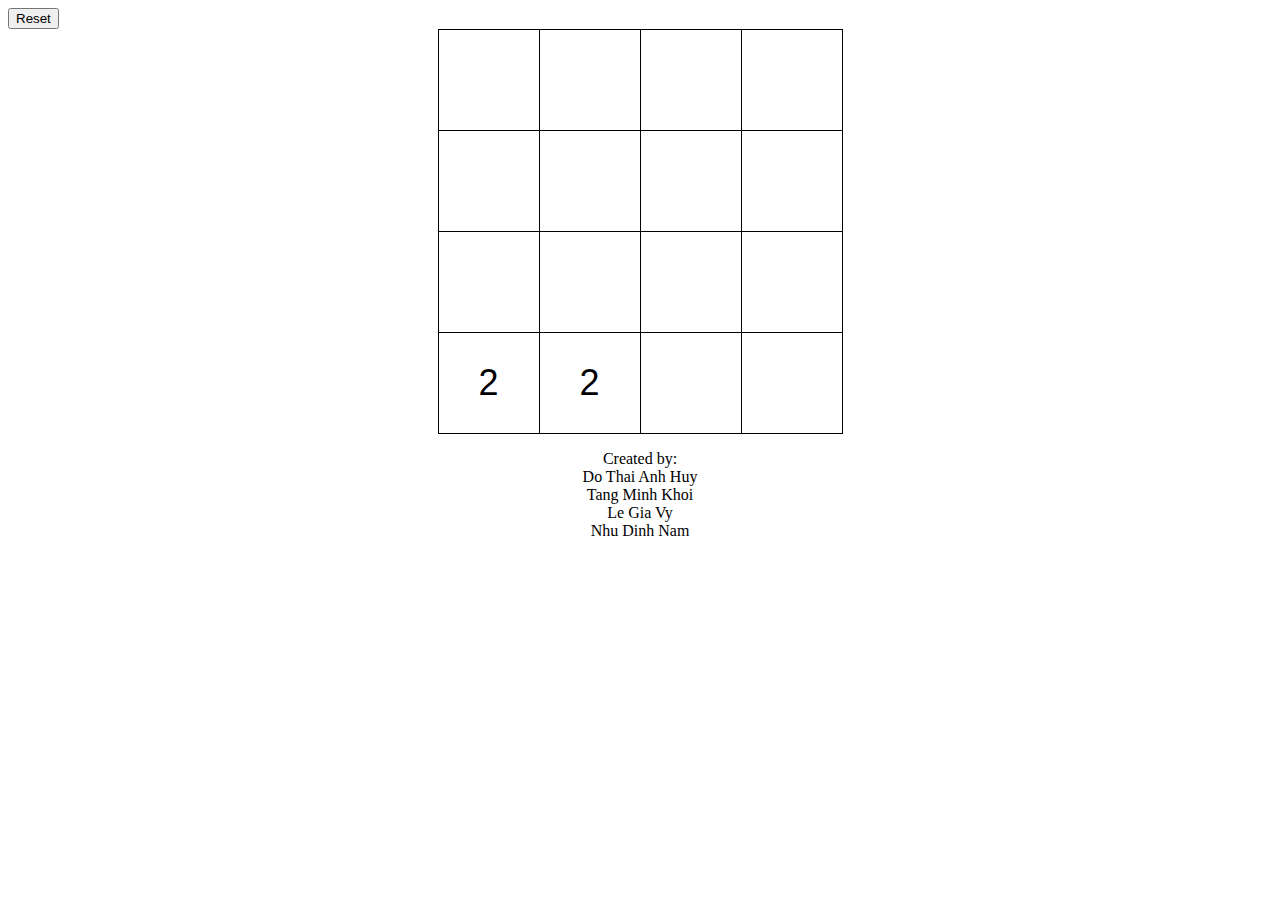
==== Game.html @ 62d71915 "Added: Visual UI, author" ====
<!DOCTYPE html>
<html>

<head>
    <link rel="stylesheet" href="Game.css">
</head>

<body>
    <script>
        window.addEventListener("keyup", checkKeyPressed, false);

        function checkKeyPressed(e) {
            if (e.keyCode == 65) {
                console.log("LEFT")
            }
            switch (e.keyCode) {
                case 65:
                case 37: {
                    console.log("LEFT")
                    moveLeft()
                    break
                }
                case 68:
                case 39: {
                    console.log("RIGHT")
                    moveRight()
                    break
                }
                case 87:
                case 38: {
                    console.log("UP")
                    moveUp()
                    break
                }
                case 83:
                case 40: {
                    console.log("DOWN")
                    moveDown()
                    break
                }
            }
        }

        function display() {
            var htmlCode = ""

            for (let i = 0; i <= height - 1; i++) {
                htmlCode += "<tr>"
                for (let j = 0; j <= width - 1; j++) {
                    if (block2D[i][j] === 0){
                        htmlCode += ("<td></td>")
                    } else{
                        htmlCode += ("<td>" + block2D[i][j] + "</td>")
                    }
                    
                }
                htmlCode += "</tr>"
            }
            document.getElementById("gameDisplay").innerHTML = htmlCode
        }

        //Board size
        var width = 4
        var height = 4

        //Increment value
        var blockIncrement = 2

        //This feature will be added later
        var stepCount = 0
        var totalPoint = 0

        // Create an 2D array
        var block2D = new Array(height)
        for (var i = 0; i < height; i++) {
            block2D[i] = new Array(width)
        }

        // Create an undo stack
        var undoStack = new Array()

        // Create a redo stack
        var redoStack = new Array()

        //Another way to create 2D array
        //var block2D = [...Array(height)].map(e => Array(width).fill(0));

        //Initialize array with all element is set to 0
        function reset() {
            for (let i = 0; i < height; i++) {
                for (let j = 0; j < width; j++) {
                    block2D[i][j] = 0
                    undoStack[i]
                }
            }

            addBlock()
            addBlock()
        }

        //Add random block
        function addBlock() {
            //Random from a specific range: (random * (max - min  + 1)) + min
            var randomX = Math.floor((Math.random() * width) + 0) //Range from 0 to width size. Eg: width = 4: 0 to 3
            var randomY = Math.floor((Math.random() * height) + 0)

            if (isDuplicateBlock(randomX, randomY)) {
                //console.log("DUPLICATED, add again");
                addBlock()
                return
            } else {
                block2D[randomY][randomX] = blockIncrement
                //console.log("PASSED");
            }

            display()
        }

        //Lose condition
        function isFullBlock() {
            for (var i = 0; i < height; i++) {
                for (var j = 0; j < width; j++) {
                    if (block2D[i][j] == 0) { //Empty block
                        return false
                    }
                    if (block2D[i][j] == block2D[i][j + 1]) { //Duplicate horizontal
                        return false
                    }
                    if (block2D[i][j] == block2D[i + 1][j]) { //Duplicate vertical
                        return false
                    }
                }
            }
            return true
        }

        function isDuplicateBlock(x, y) {
            return block2D[y][x] != 0
        }

        //Bug: move all blocks by 1 unit instead of moving all to the edge.
        function moveLeft() {
            mergeLeft()
            //Merging block first, pushing later
            for (var i = 0; i < height; i++) {
                for (var temp = 0; temp < width - 1; temp++) { //This line will repeat the moving block until all blocks are moved to the very left
                    for (var j = 0; j < width - 1; j++) {
                        if (block2D[i][j] == 0) { //Skip value 0 at the last element              
                            block2D[i][j] = block2D[i][j + 1]
                            block2D[i][j + 1] = 0
                        }
                    }
                }
            }
            console.log("Move left:")
            display()
            addBlock()
        }

        function mergeLeft() {
            for (var i = 0; i < height; i++) {
                for (var j = 0;
                    (j < width - 1) && (block2D[i][j] != 0); j++) {
                    //Apply selection sort
                    var marked = j

                    for (var k = marked + 1; k < width; k++) {
                        //If the pair of block has different value, switch to the next pair
                        if (block2D[i][k] != 0 && (block2D[i][marked] != block2D[i][k])) {
                            marked = k
                        }
                        //If same, merge value to the left
                        else if (block2D[i][k] != 0 && (block2D[i][marked] == block2D[i][k])) {
                            block2D[i][marked] += block2D[i][k]

                            //Delete the right hand side block and move to the next pair
                            block2D[i][k] = 0
                            j = k
                            break
                        }
                    }
                }
            }
            console.log("Merge block: \n")
        }

        function moveRight() {
            //Merging block first, pushing later
            mergeRight();

            for (var i = height - 1; i >= 0; i--) {
                for (var temp = width - 1; temp > 0; temp--) {
                    for (var j = width - 1; j > 0; j--) {
                        if (block2D[i][j] == 0) { //Skip value 0 at the last element
                            block2D[i][j] = block2D[i][j - 1];
                            block2D[i][j - 1] = 0;
                        }
                    }
                }
            }
            console.log("Move right:")
            display()
            addBlock()
        }

        function mergeRight() {
            for (var i = height - 1; i >= 0; i--) {
                for (var j = width - 1; j >= 0; j--) {
                    //Apply selection sort
                    if (block2D[i][j] != 0) {
                        var marked = j
                        for (var k = marked - 1; k >= 0; k--) {
                            //If the pair of block has different value, switch to the next pair
                            if (block2D[i][k] != 0 && (block2D[i][marked] != block2D[i][k])) {
                                marked = k
                            }
                            //If same, merge value to the left
                            else if (block2D[i][k] != 0 && (block2D[i][marked] == block2D[i][k])) {
                                block2D[i][marked] += block2D[i][k]

                                //Delete the right hand side block
                                block2D[i][k] = 0
                                j = k
                                break
                            }
                        }
                    }
                }
            }

            console.log("Merge block")
        }

        function moveUp() {
            //Merging block first, pushing later
            mergeUp()
            for (var j = 0; j < width; j++) {
                for (var temp = 0; temp < height - 1; temp++) {
                    for (var i = 0; i < height - 1; i++) {
                        if (block2D[i][j] == 0) { //Skip value 0 at the last element      
                            block2D[i][j] = block2D[i + 1][j]
                            block2D[i + 1][j] = 0
                        }
                    }
                }
            }

            console.log("Move up:")
            printBoardSimple()
            display()
            addBlock()
        }

        function mergeUp() {
            for (var j = 0; j < width; j++) {
                for (var i = 0; (i < height - 1) && (block2D[i][j] != 0); i++) {
                    //Apply selection sort
                    var marked = i
                    for (var k = marked + 1; k < height; k++) {
                        //If the pair of block has different value, switch to the next pair
                        if (block2D[k][j] != 0 && (block2D[marked][j] != block2D[k][j])) {
                            marked = k
                        }
                        //If same, merge value to the left
                        else if (block2D[k][j] != 0 && (block2D[marked][j] == block2D[k][j])) {
                            block2D[marked][j] += block2D[k][j]

                            //Delete the right hand side block
                            block2D[k][j] = 0
                            i = k
                            break
                        }
                    }
                }
            }

            console.log("Merge up")
            display();
        }

        function moveDown() {
            //Merging block first, pushing later
            mergeDown()

            for (var j = width - 1; j >= 0; j--) {
                for (var temp = height - 1; temp > 0; temp--) {
                    for (var i = height - 1; i >= 1; i--) {
                        if (block2D[i][j] == 0) { //Skip value 0 at the last element      
                            block2D[i][j] = block2D[i - 1][j]
                            block2D[i - 1][j] = 0
                        }
                    }
                }
            }

            console.log("Move down")
            display()
            addBlock()
        }

        function mergeDown() {
            for (var j = width - 1; j >= 0; j--) {
                for (var i = height - 1; i >= 0; i--) {
                    //Apply selection sort
                    if (block2D[i][j] != 0) {
                        var marked = i
                        for (var k = marked - 1; k >= 0; k--) {
                            //If the pair of block has different value, switch to the next pair
                            if (block2D[k][j] != 0 && (block2D[marked][j] != block2D[k][j])) {
                                marked = k
                            }
                            //If same, merge value to the left
                            else if (block2D[k][j] != 0 && (block2D[marked][j] == block2D[k][j])) {
                                block2D[marked][j] += block2D[k][j]

                                //Delete the right hand side block
                                block2D[k][j] = 0
                                i = k
                                break
                            }
                        }
                    }
                }
            }

            console.log("Merge down")
        }
    </script>
    <div>
        <input type="button" id="reset" value="Reset" onclick="reset()">
    </div>
    <div align="center">
        <table id="gameDisplay">

        </table>
        <script>
            reset()
        </script>
    </div>
    <div align="center">
        <p>
            Created by: <br>
            Do Thai Anh Huy <br>
            Tang Minh Khoi <br>
            Le Gia Vy <br>
            Nhu Dinh Nam <br>
        </p>
    </div>
</body>

</html>
---- Game.css ----
table {
    border-collapse: collapse;
}

table, td, th {
    border: 1px solid black;
    padding: 0%;
    font-size: 150%;
    text-align: center;
    font-family: Arial, Helvetica, sans-serif;
}

td {
    width: 100px;
    height: 100px;
}
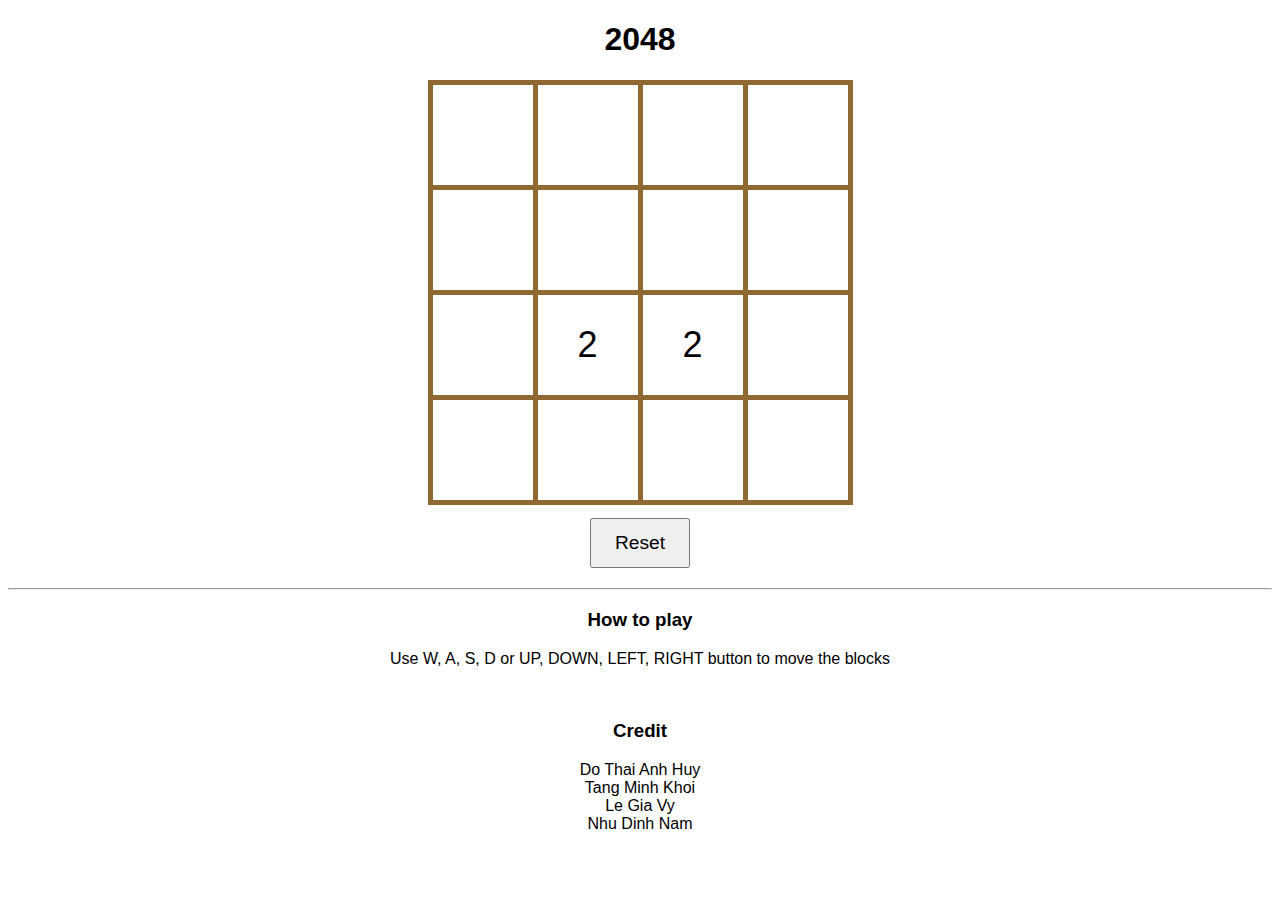
==== commit 53e6fac0: "Update: Game instruction and decoration" ====
--- a/Game.html
+++ b/Game.html
@@ -3,16 +3,29 @@
 
 <head>
     <link rel="stylesheet" href="Game.css">
-</head>
-
-<body>
     <script>
         window.addEventListener("keyup", checkKeyPressed, false);
 
+        //Board size
+        var width = 4
+        var height = 4
+
+        //Increment value
+        var blockIncrement = 2
+
+        // Create an 2D array
+        var block2D = new Array(height)
+        for (var i = 0; i < height; i++) {
+            block2D[i] = new Array(width)
+        }
+
+        // Create an undo stack
+        var undoStack = new Array()
+
+        // Create a redo stack
+        var redoStack = new Array()
+
         function checkKeyPressed(e) {
-            if (e.keyCode == 65) {
-                console.log("LEFT")
-            }
             switch (e.keyCode) {
                 case 65:
                 case 37: {
@@ -47,46 +60,21 @@
             for (let i = 0; i <= height - 1; i++) {
                 htmlCode += "<tr>"
                 for (let j = 0; j <= width - 1; j++) {
-                    if (block2D[i][j] === 0){
+                    if (block2D[i][j] === 0) {
                         htmlCode += ("<td></td>")
-                    } else{
+                    } else {
                         htmlCode += ("<td>" + block2D[i][j] + "</td>")
                     }
-                    
+
                 }
                 htmlCode += "</tr>"
             }
             document.getElementById("gameDisplay").innerHTML = htmlCode
         }
-
-        //Board size
-        var width = 4
-        var height = 4
-
-        //Increment value
-        var blockIncrement = 2
-
-        //This feature will be added later
-        var stepCount = 0
-        var totalPoint = 0
-
-        // Create an 2D array
-        var block2D = new Array(height)
-        for (var i = 0; i < height; i++) {
-            block2D[i] = new Array(width)
-        }
-
-        // Create an undo stack
-        var undoStack = new Array()
-
-        // Create a redo stack
-        var redoStack = new Array()
-
-        //Another way to create 2D array
-        //var block2D = [...Array(height)].map(e => Array(width).fill(0));
 
         //Initialize array with all element is set to 0
         function reset() {
+            console.log("RESET")
             for (let i = 0; i < height; i++) {
                 for (let j = 0; j < width; j++) {
                     block2D[i][j] = 0
@@ -246,7 +234,6 @@
             }
 
             console.log("Move up:")
-            printBoardSimple()
             display()
             addBlock()
         }
@@ -326,20 +313,35 @@
             console.log("Merge down")
         }
     </script>
-    <div>
+</head>
+
+<body>
+
+
+    <div align="center">
+        <h1>2048</h1>
+    </div>
+
+    <div align="center">
+        <table id="gameDisplay">
+            <script>
+                reset()
+            </script>
+        </table>
+    </div>
+
+    <div align="center" style="padding: 1%">
         <input type="button" id="reset" value="Reset" onclick="reset()">
     </div>
     <div align="center">
-        <table id="gameDisplay">
-
-        </table>
-        <script>
-            reset()
-        </script>
-    </div>
-    <div align="center">
+        <hr>
+        <h3>How to play</h3>
         <p>
-            Created by: <br>
+            Use W, A, S, D or UP, DOWN, LEFT, RIGHT button to move the blocks
+        </p>
+        <br>
+        <h3>Credit</h3>
+        <p>
             Do Thai Anh Huy <br>
             Tang Minh Khoi <br>
             Le Gia Vy <br>
--- a/Game.css
+++ b/Game.css
@@ -1,13 +1,22 @@
+body {
+    font-family: Arial, Helvetica, sans-serif;
+}
+
 table {
     border-collapse: collapse;
 }
 
 table, td, th {
-    border: 1px solid black;
+    border: 5px solid rgb(143, 105, 49);
     padding: 0%;
     font-size: 150%;
     text-align: center;
-    font-family: Arial, Helvetica, sans-serif;
+}
+
+input {
+    width: 100px;
+    height: 50px;
+    font-size: 120%;
 }
 
 td {
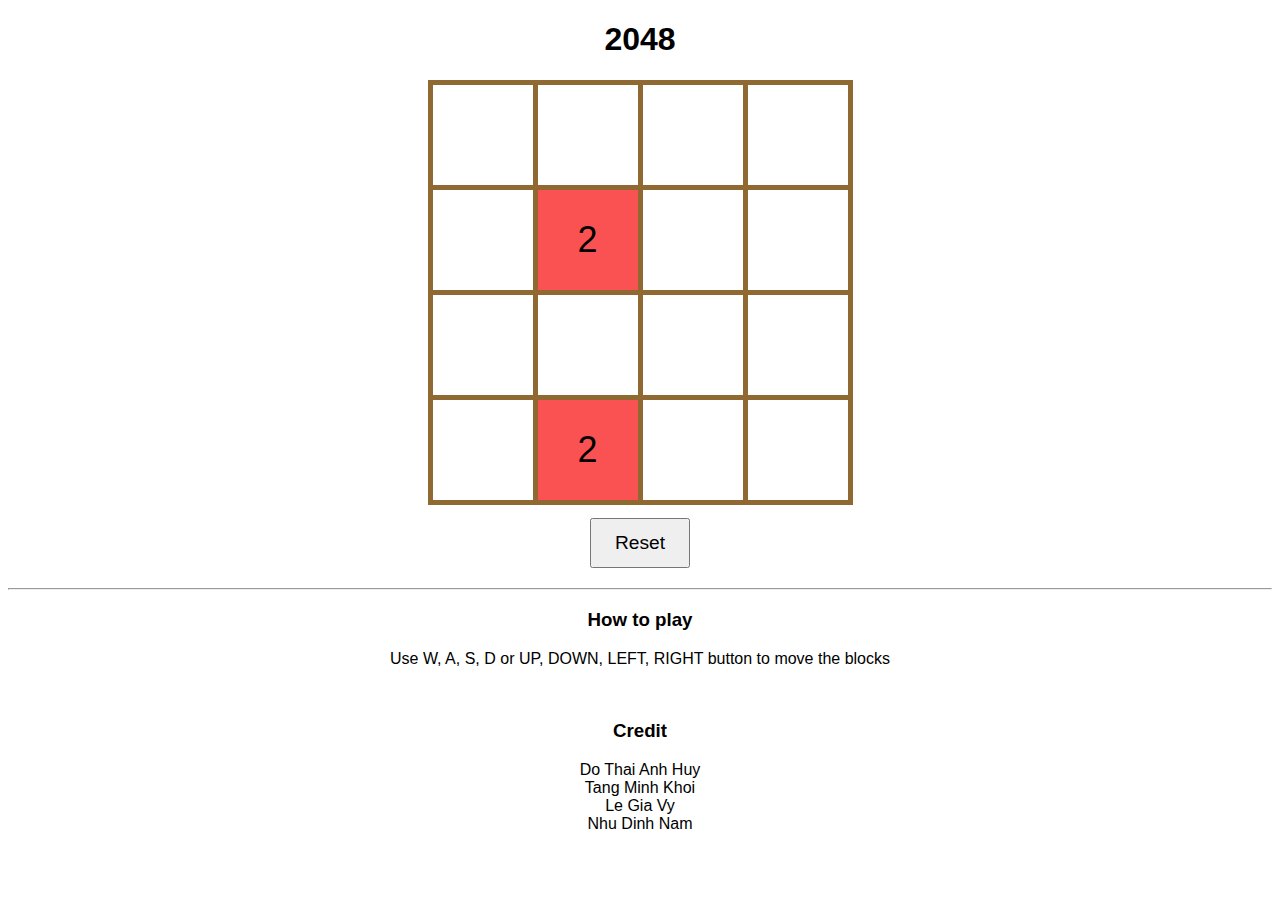
==== commit 6e6e1558: "Update color" ====
--- a/Game.html
+++ b/Game.html
@@ -53,25 +53,57 @@
                 }
             }
         }
-
+        
         function display() {
             var htmlCode = ""
-
+            
             for (let i = 0; i <= height - 1; i++) {
                 htmlCode += "<tr>"
                 for (let j = 0; j <= width - 1; j++) {
                     if (block2D[i][j] === 0) {
                         htmlCode += ("<td></td>")
-                    } else {
-                        htmlCode += ("<td>" + block2D[i][j] + "</td>")
-                    }
+                    } 
+                    else if(block2D[i][j] === 2) {
+                            htmlCode += ("<td style=\"background-color: #FA5252\">" + block2D[i][j] + "</td>")
+                        }
+                    else if(block2D[i][j] === 4) {
+                            htmlCode += ("<td style=\"background-color: #607BB0\">" + block2D[i][j] + "</td>")
+                        }
+                    else if(block2D[i][j] === 8) {
+                            htmlCode += ("<td style=\"background-color: #9FE660\">" + block2D[i][j] + "</td>")
+                        }
+                    else if(block2D[i][j] === 16) {
+                            htmlCode += ("<td style=\"background-color: #E6D960\">" + block2D[i][j] + "</td>")
+                        }
+                    else if(block2D[i][j] === 32) {
+                            htmlCode += ("<td style=\"background-color: #C77070\">" + block2D[i][j] + "</td>")
+                        }
+                    else if(block2D[i][j] === 64) {
+                            htmlCode += ("<td style=\"background-color: #4DA6FF\">" + block2D[i][j] + "</td>")
+                        }
+                    else if(block2D[i][j] === 128) {
+                            htmlCode += ("<td style=\"background-color: #FF0000\">" + block2D[i][j] + "</td>")
+                        }
+                    else if(block2D[i][j] === 256) {
+                            htmlCode += ("<td style=\"background-color: #967FF9\">" + block2D[i][j] + "</td>")
+                        }
+                    else if(block2D[i][j] === 512) {
+                            htmlCode += ("<td style=\"background-color: #000080\">" + block2D[i][j] + "</td>")
+                        }
+                    else if(block2D[i][j] === 1024) {
+                            htmlCode += ("<td style=\"background-color: #f3904f\">" + block2D[i][j] + "</td>")
+                        }
+                    else if(block2D[i][j] === 2048) {
+                            htmlCode += ("<td style=\"background-color: #8080ff\">" + block2D[i][j] + "</td>")
+                        }
 
                 }
                 htmlCode += "</tr>"
             }
+
             document.getElementById("gameDisplay").innerHTML = htmlCode
-        }
-
+        } 
+        
         //Initialize array with all element is set to 0
         function reset() {
             console.log("RESET")
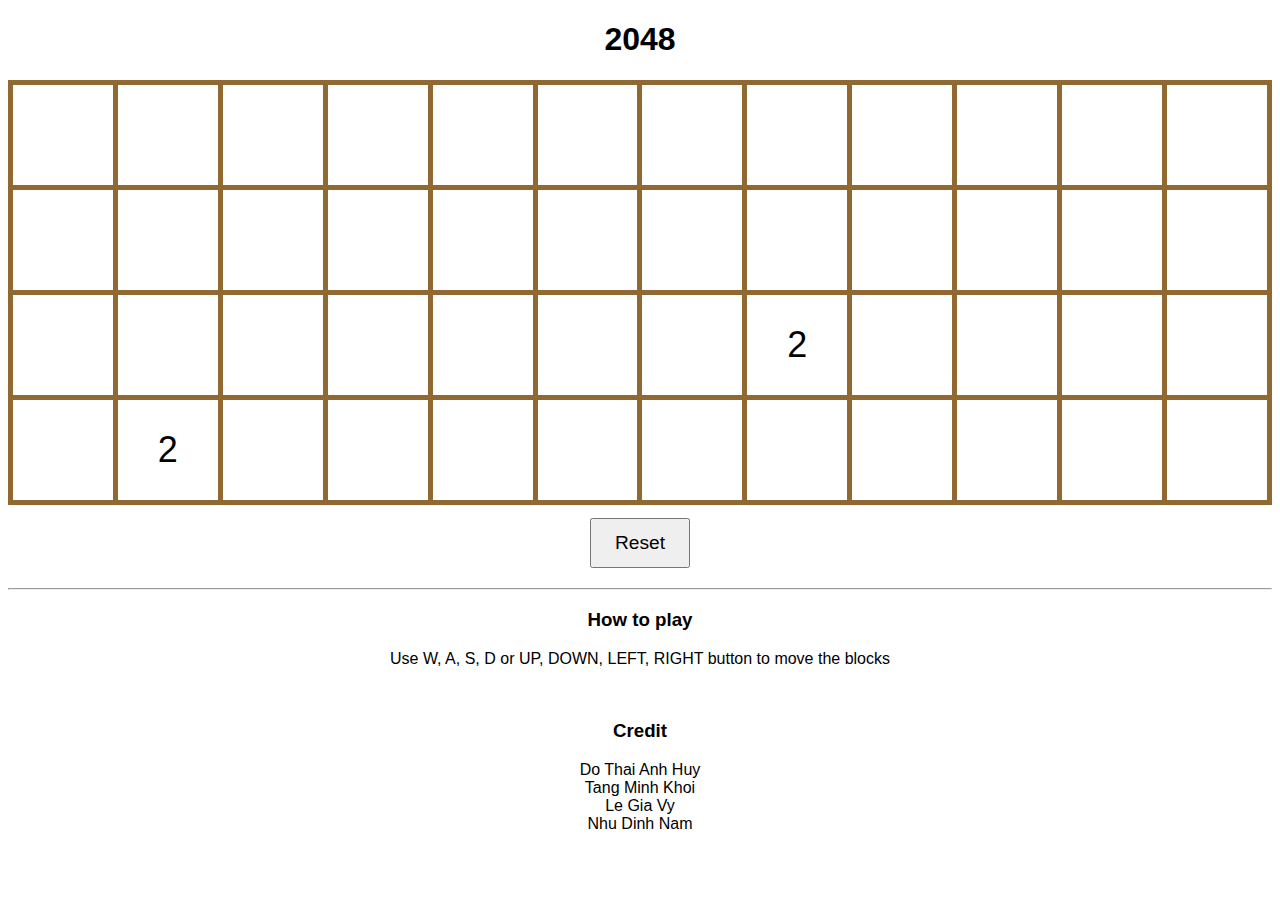
==== commit ac264fd5: "Delete comment line" ====
--- a/Game.html
+++ b/Game.html
@@ -7,7 +7,7 @@
         window.addEventListener("keyup", checkKeyPressed, false);
 
         //Board size
-        var width = 4
+        var width = 12
         var height = 4
 
         //Increment value
@@ -53,57 +53,25 @@
                 }
             }
         }
-        
+
         function display() {
             var htmlCode = ""
-            
+
             for (let i = 0; i <= height - 1; i++) {
                 htmlCode += "<tr>"
                 for (let j = 0; j <= width - 1; j++) {
                     if (block2D[i][j] === 0) {
                         htmlCode += ("<td></td>")
-                    } 
-                    else if(block2D[i][j] === 2) {
-                            htmlCode += ("<td style=\"background-color: #FA5252\">" + block2D[i][j] + "</td>")
-                        }
-                    else if(block2D[i][j] === 4) {
-                            htmlCode += ("<td style=\"background-color: #607BB0\">" + block2D[i][j] + "</td>")
-                        }
-                    else if(block2D[i][j] === 8) {
-                            htmlCode += ("<td style=\"background-color: #9FE660\">" + block2D[i][j] + "</td>")
-                        }
-                    else if(block2D[i][j] === 16) {
-                            htmlCode += ("<td style=\"background-color: #E6D960\">" + block2D[i][j] + "</td>")
-                        }
-                    else if(block2D[i][j] === 32) {
-                            htmlCode += ("<td style=\"background-color: #C77070\">" + block2D[i][j] + "</td>")
-                        }
-                    else if(block2D[i][j] === 64) {
-                            htmlCode += ("<td style=\"background-color: #4DA6FF\">" + block2D[i][j] + "</td>")
-                        }
-                    else if(block2D[i][j] === 128) {
-                            htmlCode += ("<td style=\"background-color: #FF0000\">" + block2D[i][j] + "</td>")
-                        }
-                    else if(block2D[i][j] === 256) {
-                            htmlCode += ("<td style=\"background-color: #967FF9\">" + block2D[i][j] + "</td>")
-                        }
-                    else if(block2D[i][j] === 512) {
-                            htmlCode += ("<td style=\"background-color: #000080\">" + block2D[i][j] + "</td>")
-                        }
-                    else if(block2D[i][j] === 1024) {
-                            htmlCode += ("<td style=\"background-color: #f3904f\">" + block2D[i][j] + "</td>")
-                        }
-                    else if(block2D[i][j] === 2048) {
-                            htmlCode += ("<td style=\"background-color: #8080ff\">" + block2D[i][j] + "</td>")
-                        }
+                    } else {
+                        htmlCode += ("<td>" + block2D[i][j] + "</td>")
+                    }
 
                 }
                 htmlCode += "</tr>"
             }
-
             document.getElementById("gameDisplay").innerHTML = htmlCode
-        } 
-        
+        }
+
         //Initialize array with all element is set to 0
         function reset() {
             console.log("RESET")
@@ -158,7 +126,6 @@
             return block2D[y][x] != 0
         }
 
-        //Bug: move all blocks by 1 unit instead of moving all to the edge.
         function moveLeft() {
             mergeLeft()
             //Merging block first, pushing later
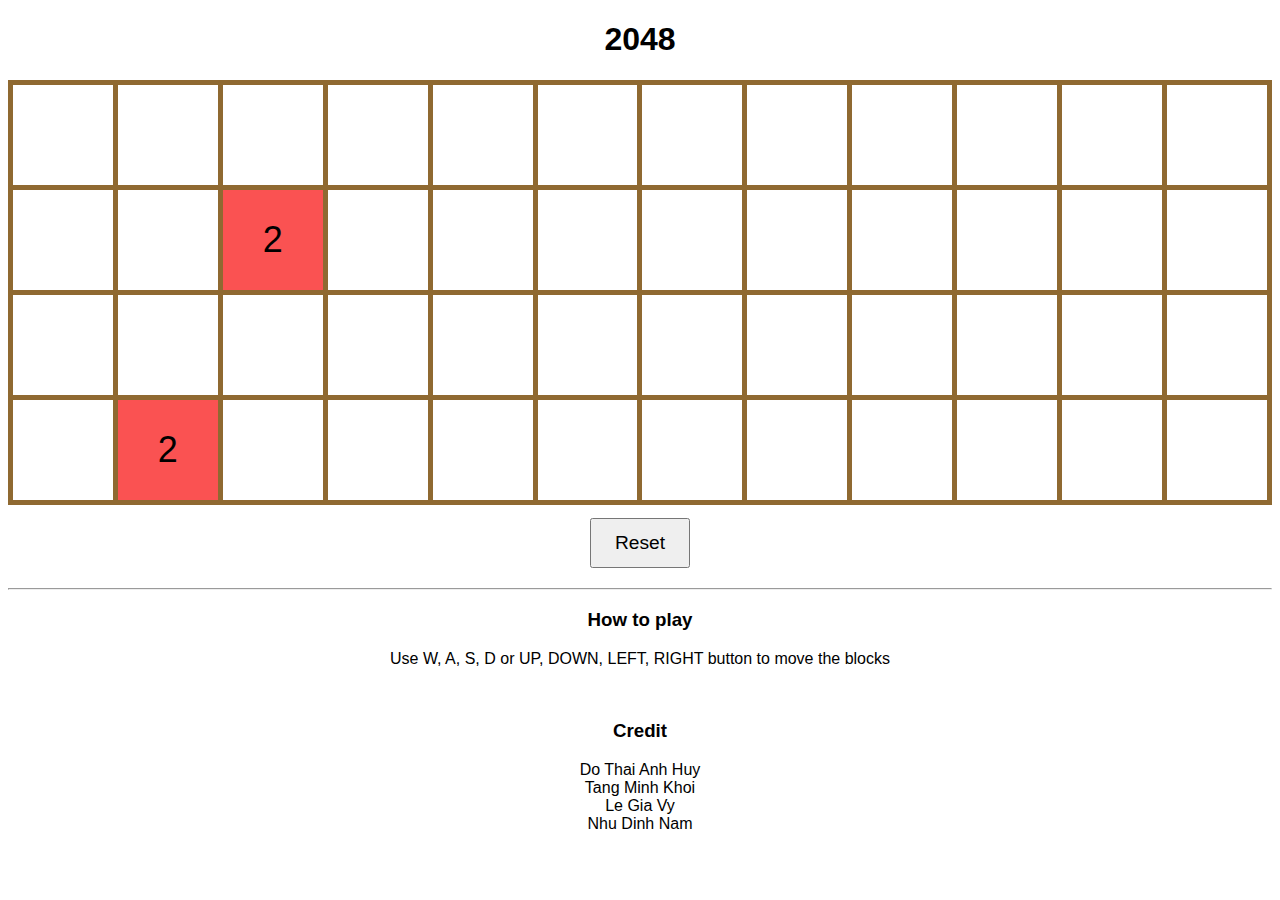
==== commit 3ac334a8: "Merge branch 'master' of https://github.com/HCMIU-CSE-DSA2019/2048" ====
--- a/Game.html
+++ b/Game.html
@@ -53,25 +53,57 @@
                 }
             }
         }
-
+        
         function display() {
             var htmlCode = ""
-
+            
             for (let i = 0; i <= height - 1; i++) {
                 htmlCode += "<tr>"
                 for (let j = 0; j <= width - 1; j++) {
                     if (block2D[i][j] === 0) {
                         htmlCode += ("<td></td>")
-                    } else {
-                        htmlCode += ("<td>" + block2D[i][j] + "</td>")
-                    }
+                    } 
+                    else if(block2D[i][j] === 2) {
+                            htmlCode += ("<td style=\"background-color: #FA5252\">" + block2D[i][j] + "</td>")
+                        }
+                    else if(block2D[i][j] === 4) {
+                            htmlCode += ("<td style=\"background-color: #607BB0\">" + block2D[i][j] + "</td>")
+                        }
+                    else if(block2D[i][j] === 8) {
+                            htmlCode += ("<td style=\"background-color: #9FE660\">" + block2D[i][j] + "</td>")
+                        }
+                    else if(block2D[i][j] === 16) {
+                            htmlCode += ("<td style=\"background-color: #E6D960\">" + block2D[i][j] + "</td>")
+                        }
+                    else if(block2D[i][j] === 32) {
+                            htmlCode += ("<td style=\"background-color: #C77070\">" + block2D[i][j] + "</td>")
+                        }
+                    else if(block2D[i][j] === 64) {
+                            htmlCode += ("<td style=\"background-color: #4DA6FF\">" + block2D[i][j] + "</td>")
+                        }
+                    else if(block2D[i][j] === 128) {
+                            htmlCode += ("<td style=\"background-color: #FF0000\">" + block2D[i][j] + "</td>")
+                        }
+                    else if(block2D[i][j] === 256) {
+                            htmlCode += ("<td style=\"background-color: #967FF9\">" + block2D[i][j] + "</td>")
+                        }
+                    else if(block2D[i][j] === 512) {
+                            htmlCode += ("<td style=\"background-color: #000080\">" + block2D[i][j] + "</td>")
+                        }
+                    else if(block2D[i][j] === 1024) {
+                            htmlCode += ("<td style=\"background-color: #f3904f\">" + block2D[i][j] + "</td>")
+                        }
+                    else if(block2D[i][j] === 2048) {
+                            htmlCode += ("<td style=\"background-color: #8080ff\">" + block2D[i][j] + "</td>")
+                        }
 
                 }
                 htmlCode += "</tr>"
             }
+
             document.getElementById("gameDisplay").innerHTML = htmlCode
-        }
-
+        } 
+        
         //Initialize array with all element is set to 0
         function reset() {
             console.log("RESET")
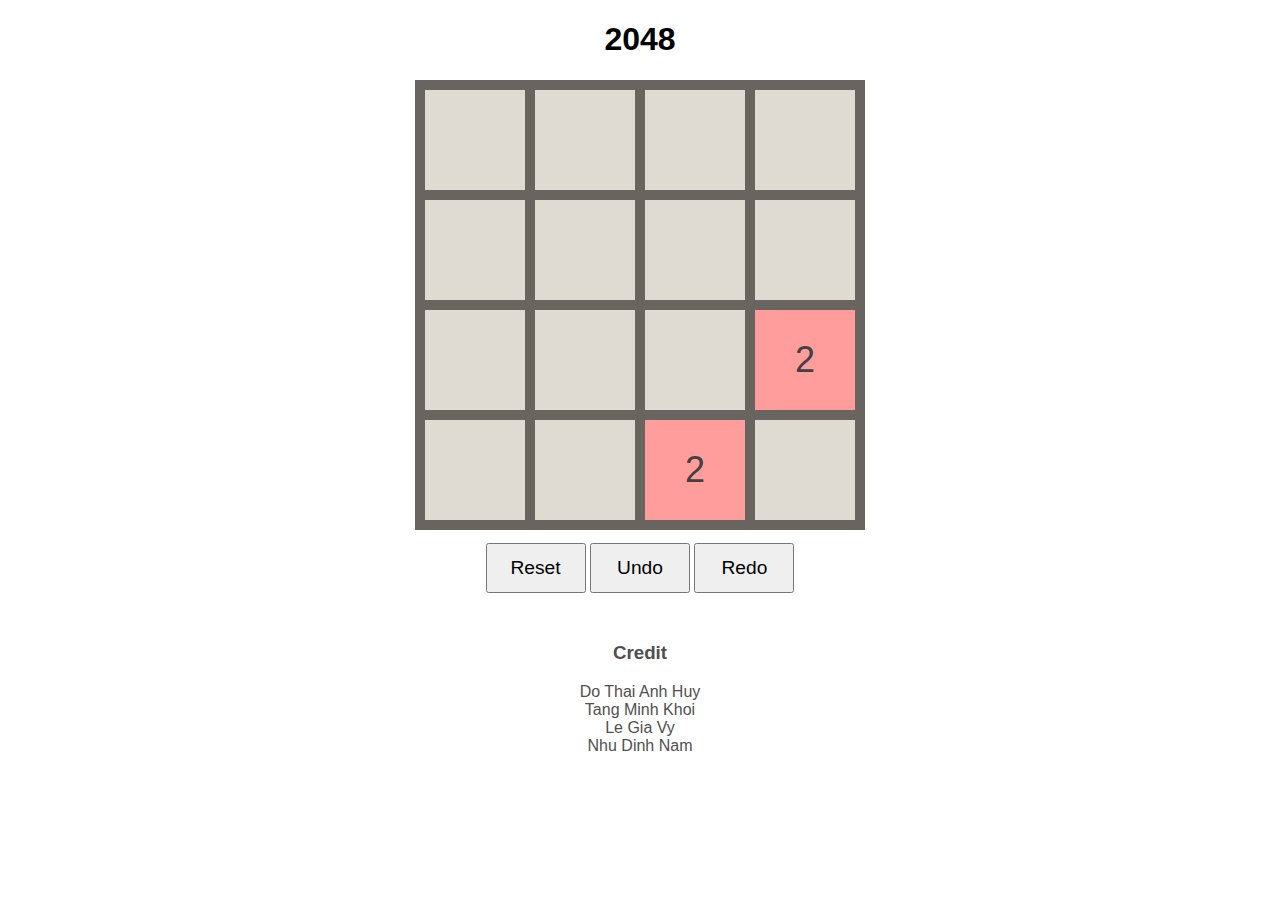
==== commit 676ff6c0: "Update: Resize background image" ====
--- a/Game.html
+++ b/Game.html
@@ -7,7 +7,7 @@
         window.addEventListener("keyup", checkKeyPressed, false);
 
         //Board size
-        var width = 12
+        var width = 4
         var height = 4
 
         //Increment value
@@ -15,17 +15,18 @@
 
         // Create an 2D array
         var block2D = new Array(height)
-        for (var i = 0; i < height; i++) {
+        for (let i = 0; i < height; i++) {
             block2D[i] = new Array(width)
         }
 
-        // Create an undo stack
+        // Create an undo and redo stack
         var undoStack = new Array()
-
-        // Create a redo stack
         var redoStack = new Array()
 
         function checkKeyPressed(e) {
+            if (isLose()) {
+                alert("YOU LOSE")
+            }
             switch (e.keyCode) {
                 case 65:
                 case 37: {
@@ -52,67 +53,75 @@
                     break
                 }
             }
-        }
-        
+            updateScore()
+        }
+
         function display() {
             var htmlCode = ""
-            
+
             for (let i = 0; i <= height - 1; i++) {
                 htmlCode += "<tr>"
                 for (let j = 0; j <= width - 1; j++) {
                     if (block2D[i][j] === 0) {
-                        htmlCode += ("<td></td>")
-                    } 
-                    else if(block2D[i][j] === 2) {
-                            htmlCode += ("<td style=\"background-color: #FA5252\">" + block2D[i][j] + "</td>")
-                        }
-                    else if(block2D[i][j] === 4) {
-                            htmlCode += ("<td style=\"background-color: #607BB0\">" + block2D[i][j] + "</td>")
-                        }
-                    else if(block2D[i][j] === 8) {
-                            htmlCode += ("<td style=\"background-color: #9FE660\">" + block2D[i][j] + "</td>")
-                        }
-                    else if(block2D[i][j] === 16) {
-                            htmlCode += ("<td style=\"background-color: #E6D960\">" + block2D[i][j] + "</td>")
-                        }
-                    else if(block2D[i][j] === 32) {
-                            htmlCode += ("<td style=\"background-color: #C77070\">" + block2D[i][j] + "</td>")
-                        }
-                    else if(block2D[i][j] === 64) {
-                            htmlCode += ("<td style=\"background-color: #4DA6FF\">" + block2D[i][j] + "</td>")
-                        }
-                    else if(block2D[i][j] === 128) {
-                            htmlCode += ("<td style=\"background-color: #FF0000\">" + block2D[i][j] + "</td>")
-                        }
-                    else if(block2D[i][j] === 256) {
-                            htmlCode += ("<td style=\"background-color: #967FF9\">" + block2D[i][j] + "</td>")
-                        }
-                    else if(block2D[i][j] === 512) {
-                            htmlCode += ("<td style=\"background-color: #000080\">" + block2D[i][j] + "</td>")
-                        }
-                    else if(block2D[i][j] === 1024) {
-                            htmlCode += ("<td style=\"background-color: #f3904f\">" + block2D[i][j] + "</td>")
-                        }
-                    else if(block2D[i][j] === 2048) {
-                            htmlCode += ("<td style=\"background-color: #8080ff\">" + block2D[i][j] + "</td>")
-                        }
+                        htmlCode += ("<td style=\"background-color: #e0dbd2\"></td>")
+                    }
+                    else if (block2D[i][j] === 2) {
+                        htmlCode += ("<td style=\"background-color: #ff9c9c\">" + block2D[i][j] + "</td>")
+                    }
+                    else if (block2D[i][j] === 4) {
+                        htmlCode += ("<td style=\"background-color: #f05a5a\">" + block2D[i][j] + "</td>")
+                    }
+                    else if (block2D[i][j] === 8) {
+                        htmlCode += ("<td style=\"background-color: #ecb783\">" + block2D[i][j] + "</td>")
+                    }
+                    else if (block2D[i][j] === 16) {
+                        htmlCode += ("<td style=\"background-color: #d88a3e\">" + block2D[i][j] + "</td>")
+                    }
+                    else if (block2D[i][j] === 32) {
+                        htmlCode += ("<td style=\"background-color: #f3f098\">" + block2D[i][j] + "</td>")
+                    }
+                    else if (block2D[i][j] === 64) {
+                        htmlCode += ("<td style=\"background-color: #d1cb1a\">" + block2D[i][j] + "</td>")
+                    }
+                    else if (block2D[i][j] === 128) {
+                        htmlCode += ("<td style=\"background-color: #c59664\">" + block2D[i][j] + "</td>")
+                    }
+                    else if (block2D[i][j] === 256) {
+                        htmlCode += ("<td style=\"background-color: #bc670d\">" + block2D[i][j] + "</td>")
+                    }
+                    else if (block2D[i][j] === 512) {
+                        htmlCode += ("<td style=\"background-color: #83d1d4\">" + block2D[i][j] + "</td>")
+                    }
+                    else if (block2D[i][j] === 1024) {
+                        htmlCode += ("<td style=\"background-color: #11b0aa\">" + block2D[i][j] + "</td>")
+                    }
+                    else if (block2D[i][j] === 2048) {
+                        htmlCode += ("<td style=\"background-color: #84f08b\">" + block2D[i][j] + "</td>")
+                    }
 
                 }
                 htmlCode += "</tr>"
             }
 
             document.getElementById("gameDisplay").innerHTML = htmlCode
-        } 
-        
-        //Initialize array with all element is set to 0
+        }
+
+        //Initialize an array with all element is set to 0
         function reset() {
             console.log("RESET")
+
+            //Delete and create a new stack
+            undoStack = null
+            undoStack = new Array()
+            redoStack = null
+            redoStack = new Array()
+
             for (let i = 0; i < height; i++) {
                 for (let j = 0; j < width; j++) {
                     block2D[i][j] = 0
-                    undoStack[i]
-                }
-            }
+                }
+            }
+            totalScore = 0
 
             addBlock()
             addBlock()
@@ -120,24 +129,66 @@
 
         //Add random block
         function addBlock() {
-            //Random from a specific range: (random * (max - min  + 1)) + min
-            var randomX = Math.floor((Math.random() * width) + 0) //Range from 0 to width size. Eg: width = 4: 0 to 3
-            var randomY = Math.floor((Math.random() * height) + 0)
-
-            if (isDuplicateBlock(randomX, randomY)) {
-                //console.log("DUPLICATED, add again");
-                addBlock()
+            if (isAvailableBlock()) {
+                //Random from a specific range: (random * (max - min  + 1)) + min
+                var randomX = Math.floor((Math.random() * width) + 0) //Range from 0 to width size. Eg: width = 4: 0 to 3
+                var randomY = Math.floor((Math.random() * height) + 0)
+
+                if (isDuplicateBlock(randomX, randomY)) {
+                    //console.log("DUPLICATED, add again");
+                    addBlock()
+                    return
+                } else {
+                    totalScore += blockIncrement
+                    block2D[randomY][randomX] = blockIncrement
+                    //console.log("PASSED");
+                }
+                pushToStack()
+                display()
+            }
+        }
+
+        //push 2D array value to both undo and redo stack
+        function pushToStack() {
+            //Create a tempStack to store 2D array with its element value
+            var tempStack = []
+
+            console.log("ADD TO STACK")
+            for (let i = 0; i < height; i++) {
+                tempStack[i] = new Array()
+                for (let j = 0; j < width; j++) {
+                    tempStack[i].push(block2D[i][j])
+                }
+            }
+            console.log(tempStack)
+            undoStack.push(tempStack)
+            redoStack.push(tempStack)
+        }
+
+        function undo() {
+            if (undoStack.length == 2) {
+                alert("PLEASE STAAAAAP")
                 return
-            } else {
-                block2D[randomY][randomX] = blockIncrement
-                //console.log("PASSED");
-            }
-
+            }
+            console.log("UNDO")
+            undoStack.pop()
+            block2D = undoStack[undoStack.length - 1]
             display()
         }
 
+        function redo() {
+            if (redoStack[undoStack.length] != null) {
+                console.log("REDO")
+                block2D = redoStack[undoStack.length]
+
+                undoStack.push(redoStack[undoStack.length + 1])
+                display()
+            }
+
+        }
+
         //Lose condition
-        function isFullBlock() {
+        function isLose() {
             for (var i = 0; i < height; i++) {
                 for (var j = 0; j < width; j++) {
                     if (block2D[i][j] == 0) { //Empty block
@@ -151,7 +202,19 @@
                     }
                 }
             }
+            reset()
             return true
+        }
+
+        function isAvailableBlock() {
+            for (let i = 0; i < height; i++) {
+                for (let j = 0; j < width; j++) {
+                    if (block2D[i][j] == 0) {
+                        return true
+                    }
+                }
+            }
+            return false
         }
 
         function isDuplicateBlock(x, y) {
@@ -178,26 +241,28 @@
 
         function mergeLeft() {
             for (var i = 0; i < height; i++) {
-                for (var j = 0;
-                    (j < width - 1) && (block2D[i][j] != 0); j++) {
-                    //Apply selection sort
-                    var marked = j
-
-                    for (var k = marked + 1; k < width; k++) {
-                        //If the pair of block has different value, switch to the next pair
-                        if (block2D[i][k] != 0 && (block2D[i][marked] != block2D[i][k])) {
-                            marked = k
-                        }
-                        //If same, merge value to the left
-                        else if (block2D[i][k] != 0 && (block2D[i][marked] == block2D[i][k])) {
-                            block2D[i][marked] += block2D[i][k]
-
-                            //Delete the right hand side block and move to the next pair
-                            block2D[i][k] = 0
-                            j = k
-                            break
-                        }
-                    }
+                for (var j = 0; j < width - 1; j++) {
+                    if (block2D[i][j] != 0) {
+                        //Apply selection sort
+                        var marked = j
+
+                        for (var k = marked + 1; k < width; k++) {
+                            //If the pair of block has different value, switch to the next pair
+                            if (block2D[i][k] != 0 && (block2D[i][marked] != block2D[i][k])) {
+                                marked = k
+                            }
+                            //If same, merge value to the left
+                            else if (block2D[i][k] != 0 && (block2D[i][marked] == block2D[i][k])) {
+                                block2D[i][marked] += block2D[i][k]
+
+                                //Delete the right hand side block and move to the next pair
+                                block2D[i][k] = 0
+                                j = k
+                                break
+                            }
+                        }
+                    }
+
                 }
             }
             console.log("Merge block: \n")
@@ -271,22 +336,24 @@
 
         function mergeUp() {
             for (var j = 0; j < width; j++) {
-                for (var i = 0; (i < height - 1) && (block2D[i][j] != 0); i++) {
-                    //Apply selection sort
-                    var marked = i
-                    for (var k = marked + 1; k < height; k++) {
-                        //If the pair of block has different value, switch to the next pair
-                        if (block2D[k][j] != 0 && (block2D[marked][j] != block2D[k][j])) {
-                            marked = k
-                        }
-                        //If same, merge value to the left
-                        else if (block2D[k][j] != 0 && (block2D[marked][j] == block2D[k][j])) {
-                            block2D[marked][j] += block2D[k][j]
-
-                            //Delete the right hand side block
-                            block2D[k][j] = 0
-                            i = k
-                            break
+                for (var i = 0; i < height - 1; i++) {
+                    if (block2D[i][j] != 0) {
+                        //Apply selection sort
+                        var marked = i
+                        for (var k = marked + 1; k < height; k++) {
+                            //If the pair of block has different value, switch to the next pair
+                            if (block2D[k][j] != 0 && (block2D[marked][j] != block2D[k][j])) {
+                                marked = k
+                            }
+                            //If same, merge value to the left
+                            else if (block2D[k][j] != 0 && (block2D[marked][j] == block2D[k][j])) {
+                                block2D[marked][j] += block2D[k][j]
+
+                                //Delete the right hand side block
+                                block2D[k][j] = 0
+                                i = k
+                                break
+                            }
                         }
                     }
                 }
@@ -346,9 +413,7 @@
     </script>
 </head>
 
-<body>
-
-
+<body background="">
     <div align="center">
         <h1>2048</h1>
     </div>
@@ -360,16 +425,12 @@
             </script>
         </table>
     </div>
-
     <div align="center" style="padding: 1%">
         <input type="button" id="reset" value="Reset" onclick="reset()">
+        <button onclick="undo()">Undo</button>
+        <button onclick="redo()">Redo</button>
     </div>
-    <div align="center">
-        <hr>
-        <h3>How to play</h3>
-        <p>
-            Use W, A, S, D or UP, DOWN, LEFT, RIGHT button to move the blocks
-        </p>
+    <div align="center" style="color: rgb(80, 79, 79);">
         <br>
         <h3>Credit</h3>
         <p>
--- a/Game.css
+++ b/Game.css
@@ -1,5 +1,7 @@
 body {
     font-family: Arial, Helvetica, sans-serif;
+    background-image: url("https://scontent.fsgn2-2.fna.fbcdn.net/v/t1.15752-9/62019592_662199244223524_9001078651466285056_n.jpg?_nc_cat=102&_nc_eui2=AeECFrJzc8vpmu2lbJiNtYvPVSLXwK5uvpfYZXk6BSB415YOy5rwzwBtV7bJ3s6d4ujkTwjNsVmTugLfp_JDTamohR_A9aNSLZN4-E8jQb9L7A&_nc_oc=AQn6a64DDBW0yIPaA77jS5E_Jptk_ksY31ZAfwxIsPBkUTk-DTYJBCRkW1VuetSqK-4&_nc_ht=scontent.fsgn2-2.fna&oh=dbdad11eda445060ff847cc37c356b1a&oe=5D829C34");
+    background-size: cover;
 }
 
 table {
@@ -7,9 +9,11 @@
 }
 
 table, td, th {
-    border: 5px solid rgb(143, 105, 49);
+    color: rgb(66, 64, 64);
+    border: 10px solid #686560;
     padding: 0%;
     font-size: 150%;
+    font-family: 'Franklin Gothic Medium', 'Arial Narrow', Arial, sans-serif;
     text-align: center;
 }
 
@@ -19,7 +23,13 @@
     font-size: 120%;
 }
 
+button {
+    width: 100px;
+    height: 50px;
+    font-size: 120%;
+}
+
 td {
     width: 100px;
     height: 100px;
-}
+}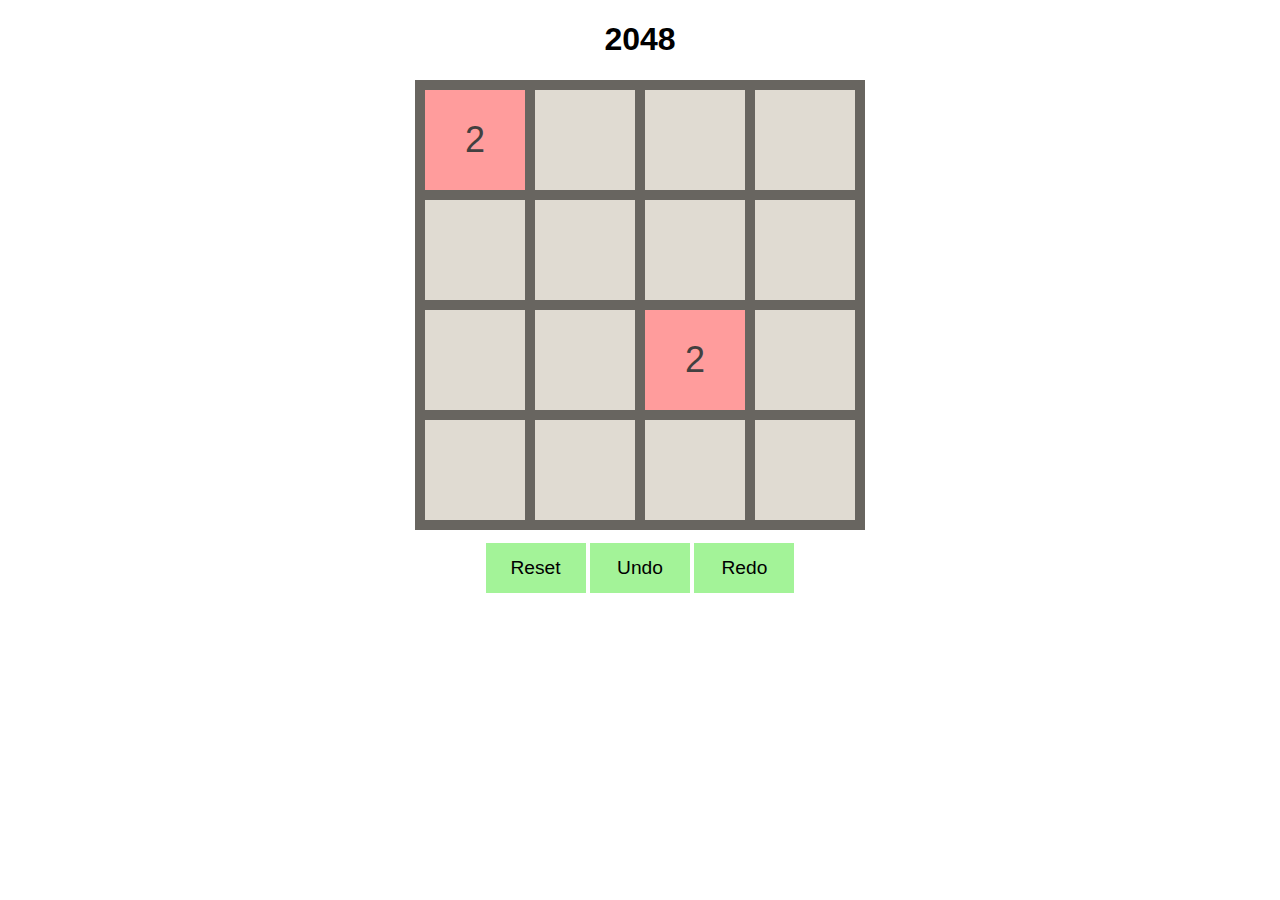
==== commit ea5b3061: "Changed: Decoration" ====
--- a/Game.html
+++ b/Game.html
@@ -24,9 +24,9 @@
         var redoStack = new Array()
 
         function checkKeyPressed(e) {
-            if (isLose()) {
-                alert("YOU LOSE")
-            }
+            // if (isLose()) {
+            //     alert("YOU LOSE")
+            // }
             switch (e.keyCode) {
                 case 65:
                 case 37: {
@@ -54,56 +54,6 @@
                 }
             }
             updateScore()
-        }
-
-        function display() {
-            var htmlCode = ""
-
-            for (let i = 0; i <= height - 1; i++) {
-                htmlCode += "<tr>"
-                for (let j = 0; j <= width - 1; j++) {
-                    if (block2D[i][j] === 0) {
-                        htmlCode += ("<td style=\"background-color: #e0dbd2\"></td>")
-                    }
-                    else if (block2D[i][j] === 2) {
-                        htmlCode += ("<td style=\"background-color: #ff9c9c\">" + block2D[i][j] + "</td>")
-                    }
-                    else if (block2D[i][j] === 4) {
-                        htmlCode += ("<td style=\"background-color: #f05a5a\">" + block2D[i][j] + "</td>")
-                    }
-                    else if (block2D[i][j] === 8) {
-                        htmlCode += ("<td style=\"background-color: #ecb783\">" + block2D[i][j] + "</td>")
-                    }
-                    else if (block2D[i][j] === 16) {
-                        htmlCode += ("<td style=\"background-color: #d88a3e\">" + block2D[i][j] + "</td>")
-                    }
-                    else if (block2D[i][j] === 32) {
-                        htmlCode += ("<td style=\"background-color: #f3f098\">" + block2D[i][j] + "</td>")
-                    }
-                    else if (block2D[i][j] === 64) {
-                        htmlCode += ("<td style=\"background-color: #d1cb1a\">" + block2D[i][j] + "</td>")
-                    }
-                    else if (block2D[i][j] === 128) {
-                        htmlCode += ("<td style=\"background-color: #c59664\">" + block2D[i][j] + "</td>")
-                    }
-                    else if (block2D[i][j] === 256) {
-                        htmlCode += ("<td style=\"background-color: #bc670d\">" + block2D[i][j] + "</td>")
-                    }
-                    else if (block2D[i][j] === 512) {
-                        htmlCode += ("<td style=\"background-color: #83d1d4\">" + block2D[i][j] + "</td>")
-                    }
-                    else if (block2D[i][j] === 1024) {
-                        htmlCode += ("<td style=\"background-color: #11b0aa\">" + block2D[i][j] + "</td>")
-                    }
-                    else if (block2D[i][j] === 2048) {
-                        htmlCode += ("<td style=\"background-color: #84f08b\">" + block2D[i][j] + "</td>")
-                    }
-
-                }
-                htmlCode += "</tr>"
-            }
-
-            document.getElementById("gameDisplay").innerHTML = htmlCode
         }
 
         //Initialize an array with all element is set to 0
@@ -410,6 +360,56 @@
 
             console.log("Merge down")
         }
+
+        function display() {
+            var htmlCode = ""
+
+            for (let i = 0; i <= height - 1; i++) {
+                htmlCode += "<tr>"
+                for (let j = 0; j <= width - 1; j++) {
+                    if (block2D[i][j] === 0) {
+                        htmlCode += ("<td style=\"background-color: #e0dbd2\"></td>")
+                    }
+                    else if (block2D[i][j] === 2) {
+                        htmlCode += ("<td style=\"background-color: #ff9c9c\">" + block2D[i][j] + "</td>")
+                    }
+                    else if (block2D[i][j] === 4) {
+                        htmlCode += ("<td style=\"background-color: #f05a5a\">" + block2D[i][j] + "</td>")
+                    }
+                    else if (block2D[i][j] === 8) {
+                        htmlCode += ("<td style=\"background-color: #ecb783\">" + block2D[i][j] + "</td>")
+                    }
+                    else if (block2D[i][j] === 16) {
+                        htmlCode += ("<td style=\"background-color: #d88a3e\">" + block2D[i][j] + "</td>")
+                    }
+                    else if (block2D[i][j] === 32) {
+                        htmlCode += ("<td style=\"background-color: #f3f098\">" + block2D[i][j] + "</td>")
+                    }
+                    else if (block2D[i][j] === 64) {
+                        htmlCode += ("<td style=\"background-color: #d1cb1a\">" + block2D[i][j] + "</td>")
+                    }
+                    else if (block2D[i][j] === 128) {
+                        htmlCode += ("<td style=\"background-color: #c59664\">" + block2D[i][j] + "</td>")
+                    }
+                    else if (block2D[i][j] === 256) {
+                        htmlCode += ("<td style=\"background-color: #bc670d\">" + block2D[i][j] + "</td>")
+                    }
+                    else if (block2D[i][j] === 512) {
+                        htmlCode += ("<td style=\"background-color: #83d1d4\">" + block2D[i][j] + "</td>")
+                    }
+                    else if (block2D[i][j] === 1024) {
+                        htmlCode += ("<td style=\"background-color: #11b0aa\">" + block2D[i][j] + "</td>")
+                    }
+                    else if (block2D[i][j] === 2048) {
+                        htmlCode += ("<td style=\"background-color: #84f08b\">" + block2D[i][j] + "</td>")
+                    }
+
+                }
+                htmlCode += "</tr>"
+            }
+
+            document.getElementById("gameDisplay").innerHTML = htmlCode
+        }
     </script>
 </head>
 
@@ -425,21 +425,12 @@
             </script>
         </table>
     </div>
+    
     <div align="center" style="padding: 1%">
-        <input type="button" id="reset" value="Reset" onclick="reset()">
+        <button onclick="reset()">Reset</button>
         <button onclick="undo()">Undo</button>
         <button onclick="redo()">Redo</button>
     </div>
-    <div align="center" style="color: rgb(80, 79, 79);">
-        <br>
-        <h3>Credit</h3>
-        <p>
-            Do Thai Anh Huy <br>
-            Tang Minh Khoi <br>
-            Le Gia Vy <br>
-            Nhu Dinh Nam <br>
-        </p>
-    </div>
 </body>
 
 </html>--- a/Game.css
+++ b/Game.css
@@ -1,6 +1,6 @@
 body {
     font-family: Arial, Helvetica, sans-serif;
-    background-image: url("https://scontent.fsgn2-2.fna.fbcdn.net/v/t1.15752-9/62019592_662199244223524_9001078651466285056_n.jpg?_nc_cat=102&_nc_eui2=AeECFrJzc8vpmu2lbJiNtYvPVSLXwK5uvpfYZXk6BSB415YOy5rwzwBtV7bJ3s6d4ujkTwjNsVmTugLfp_JDTamohR_A9aNSLZN4-E8jQb9L7A&_nc_oc=AQn6a64DDBW0yIPaA77jS5E_Jptk_ksY31ZAfwxIsPBkUTk-DTYJBCRkW1VuetSqK-4&_nc_ht=scontent.fsgn2-2.fna&oh=dbdad11eda445060ff847cc37c356b1a&oe=5D829C34");
+    background-image: url("https://scontent.fsgn5-3.fna.fbcdn.net/v/t1.15752-9/61653455_616536892192924_6075879324987162624_n.jpg?_nc_cat=111&_nc_eui2=AeHG46NkQooNRhbRWmGuSJsYzbkk-PQe-N-BhPU1gRO5itP0fIfFHAtnDQPaE7PINUHfAlTOqxuwWFu4-eUhFXDuMimI5F7n0k4hJ7WurnKEvQ&_nc_oc=AQlT6TE1_pXUNqwbl6y6xWliuWK92BkRSNCE9FDbTolAtd5Dya-gbncOFwTHpUu35Sg&_nc_ht=scontent.fsgn5-3.fna&oh=beb43f16737831b219d38d56df3d0fb9&oe=5D962F2C");
     background-size: cover;
 }
 
@@ -24,9 +24,22 @@
 }
 
 button {
+    border: none;
     width: 100px;
     height: 50px;
     font-size: 120%;
+    -webkit-transition-duration: 0.3s;
+    outline: none;
+    background-color: rgb(163, 243, 152);
+    /* Safari */
+    transition-duration: 0.4s;
+}
+
+button:hover {
+    /* Green */
+    color: white;
+    background-color: rgb(49, 133, 52);
+    cursor: pointer;
 }
 
 td {
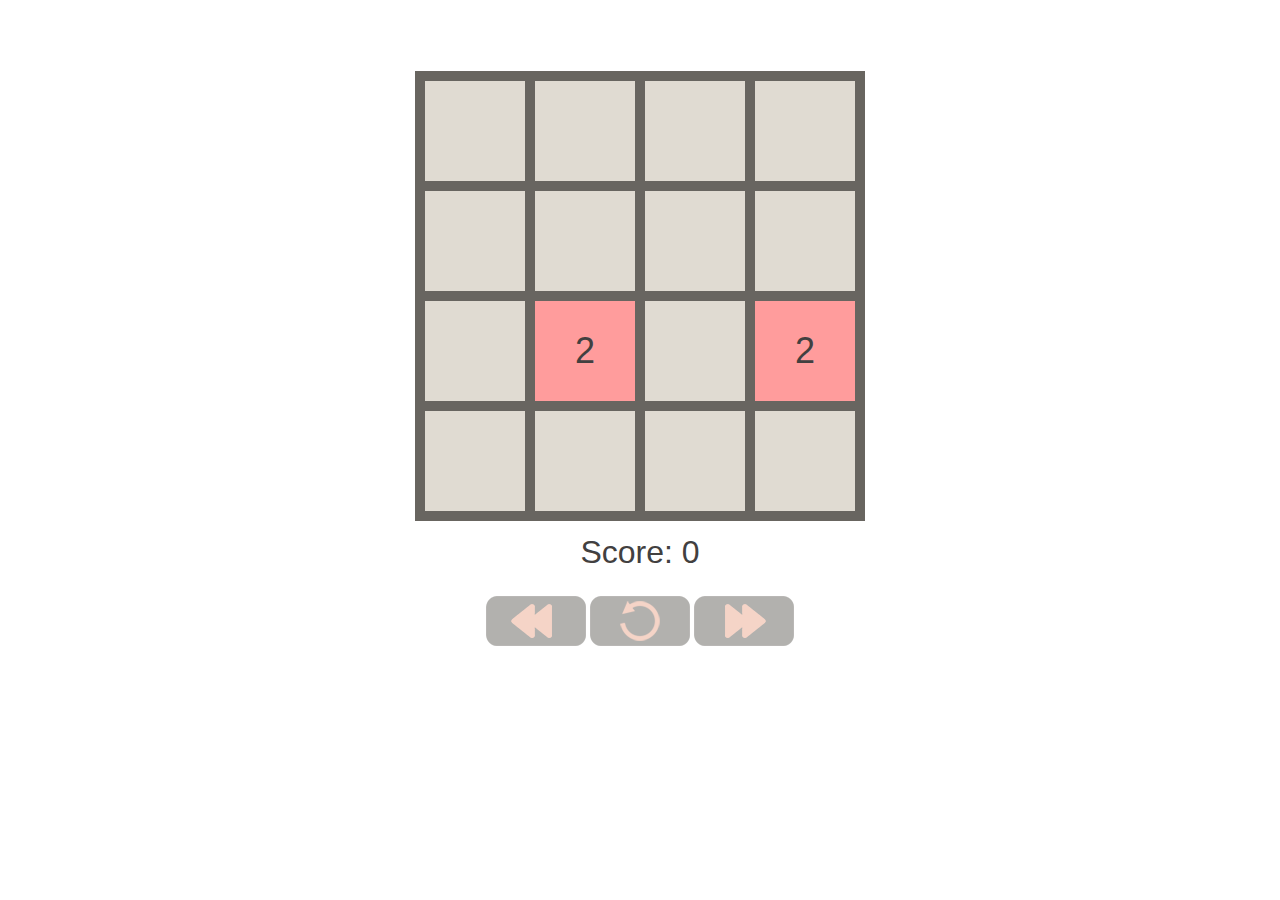
==== commit 59246aeb: "Add: Game score. Update: Decoration" ====
--- a/Game.html
+++ b/Game.html
@@ -13,6 +13,9 @@
         //Increment value
         var blockIncrement = 2
 
+        // Game score
+        var score = 0
+
         // Create an 2D array
         var block2D = new Array(height)
         for (let i = 0; i < height; i++) {
@@ -24,9 +27,6 @@
         var redoStack = new Array()
 
         function checkKeyPressed(e) {
-            // if (isLose()) {
-            //     alert("YOU LOSE")
-            // }
             switch (e.keyCode) {
                 case 65:
                 case 37: {
@@ -71,10 +71,11 @@
                     block2D[i][j] = 0
                 }
             }
-            totalScore = 0
-
-            addBlock()
-            addBlock()
+            addBlock()
+            addBlock()
+        
+            score = 0
+            updateScore()
         }
 
         //Add random block
@@ -89,7 +90,6 @@
                     addBlock()
                     return
                 } else {
-                    totalScore += blockIncrement
                     block2D[randomY][randomX] = blockIncrement
                     //console.log("PASSED");
                 }
@@ -124,6 +124,9 @@
             undoStack.pop()
             block2D = undoStack[undoStack.length - 1]
             display()
+
+            score -= 10
+            updateScore()
         }
 
         function redo() {
@@ -204,6 +207,7 @@
                             //If same, merge value to the left
                             else if (block2D[i][k] != 0 && (block2D[i][marked] == block2D[i][k])) {
                                 block2D[i][marked] += block2D[i][k]
+                                score += 10
 
                                 //Delete the right hand side block and move to the next pair
                                 block2D[i][k] = 0
@@ -251,6 +255,7 @@
                             //If same, merge value to the left
                             else if (block2D[i][k] != 0 && (block2D[i][marked] == block2D[i][k])) {
                                 block2D[i][marked] += block2D[i][k]
+                                score += 10
 
                                 //Delete the right hand side block
                                 block2D[i][k] = 0
@@ -298,6 +303,7 @@
                             //If same, merge value to the left
                             else if (block2D[k][j] != 0 && (block2D[marked][j] == block2D[k][j])) {
                                 block2D[marked][j] += block2D[k][j]
+                                score += 10
 
                                 //Delete the right hand side block
                                 block2D[k][j] = 0
@@ -347,6 +353,7 @@
                             //If same, merge value to the left
                             else if (block2D[k][j] != 0 && (block2D[marked][j] == block2D[k][j])) {
                                 block2D[marked][j] += block2D[k][j]
+                                score += 10
 
                                 //Delete the right hand side block
                                 block2D[k][j] = 0
@@ -400,7 +407,7 @@
                     else if (block2D[i][j] === 1024) {
                         htmlCode += ("<td style=\"background-color: #11b0aa\">" + block2D[i][j] + "</td>")
                     }
-                    else if (block2D[i][j] === 2048) {
+                    else {
                         htmlCode += ("<td style=\"background-color: #84f08b\">" + block2D[i][j] + "</td>")
                     }
 
@@ -409,27 +416,29 @@
             }
 
             document.getElementById("gameDisplay").innerHTML = htmlCode
+        }
+    
+        function updateScore() {
+            document.getElementById("score-container").innerHTML = "Score: " + score
         }
     </script>
 </head>
 
-<body background="">
-    <div align="center">
-        <h1>2048</h1>
-    </div>
-
-    <div align="center">
+<body>
+    <div align="center" style="padding: 5% 0% 0% 0%;">
         <table id="gameDisplay">
             <script>
                 reset()
             </script>
         </table>
     </div>
-    
+    <div align="center" id="score-container" style="padding: 1%">
+        Score: 0
+    </div>
     <div align="center" style="padding: 1%">
-        <button onclick="reset()">Reset</button>
-        <button onclick="undo()">Undo</button>
-        <button onclick="redo()">Redo</button>
+        <button style="background: url(undoButton.png)" onclick="undo()"></button>
+        <button style="background: url(resetButton.png)" onclick="reset()"></button>
+        <button style="background: url(redoButton.png)" onclick="redo()"></button>
     </div>
 </body>
 
--- a/Game.css
+++ b/Game.css
@@ -17,6 +17,11 @@
     text-align: center;
 }
 
+#score-container {
+    color: rgb(66, 64, 64);
+    font-size: 200%;
+}
+
 input {
     width: 100px;
     height: 50px;
@@ -28,21 +33,28 @@
     width: 100px;
     height: 50px;
     font-size: 120%;
+    opacity: 0.5;
     -webkit-transition-duration: 0.3s;
     outline: none;
-    background-color: rgb(163, 243, 152);
     /* Safari */
     transition-duration: 0.4s;
 }
 
 button:hover {
     /* Green */
+    opacity: 1;
     color: white;
-    background-color: rgb(49, 133, 52);
     cursor: pointer;
 }
 
 td {
     width: 100px;
     height: 100px;
+    transition-duration: 0.3s;
+}
+
+td:hover{
+    color: white;
+    background-color: rgb(58, 57, 57) !important;
+    transition-duration: 0.3s;
 }